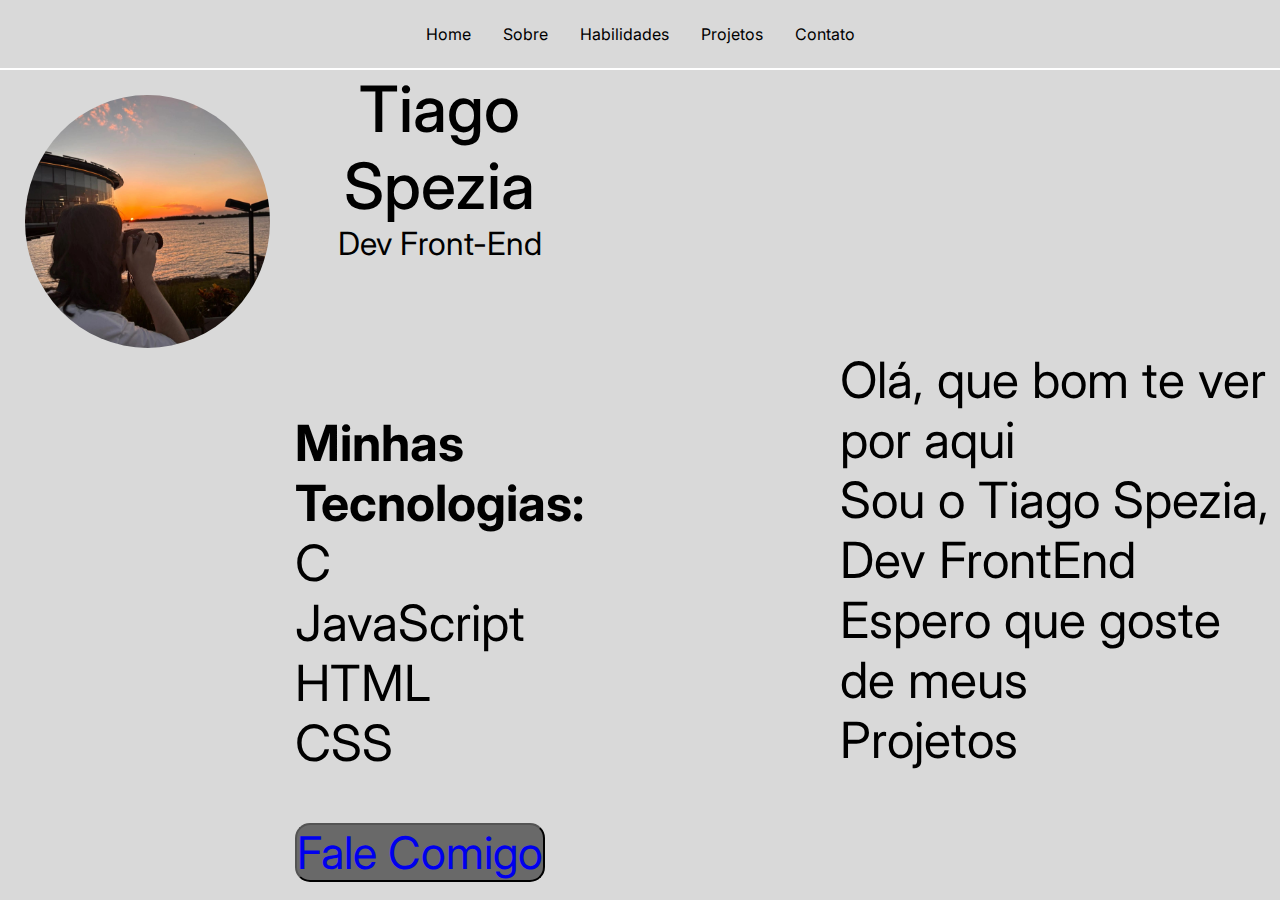
==== index.html @ 5529283a "atualização da pagina home" ====
<!DOCTYPE html>
<html lang="en">
<head>
    <link rel="stylesheet" href="style(home).css">
    <meta charset="UTF-8">
    <meta name="viewport" content="width=device-width, initial-scale=1.0">
    <title>Document</title>
</head>
<body>
   <header class="cabecalho">
    <nav class="menu-nav">
            <a class="menu" href="home.html">Home</a>
            <a class="menu" href="">Sobre</a>
            <a class="menu" href="">Habilidades</a>
            <a class="menu" href="">Projetos</a>
            <a class="menu" href="">Contato</a>
            </nav>
   </header>

   <main>
    <section class="foto1">
            <img src="/img/84192d89-9fe9-4716-9865-514cab06509e.jpeg" alt="">
    </section>
<section class="texto-foto">
    <h4 class="texto-foto1">Tiago Spezia</h4>
<p class="texto-foto2">Dev Front-End</p>
<div class="minhas-tecnogias">
    <h4>Minhas Tecnologias:</h4>
    <ul>
    <ol>C</ol>
    <ol>JavaScript</ol>
    <ol>HTML</ol>
    <ol>CSS</ol>
    </ul>
<button class="botao"><a href="mailto:speziatiago1@gmail.com">Fale Comigo</a></button>    
</div>

</section>

<section class="texto-principal">
    <p>Olá, que bom te ver por aqui<br>Sou o Tiago Spezia, Dev FrontEnd<br>Espero que goste de meus<br>Projetos</p>
        </section>
   </main> 
</body>
</html>
---- style(home).css ----
@import url('https://fonts.googleapis.com/css2?family=Inter:ital,opsz,wght@0,14..32,100..900;1,14..32,100..900&display=swap');
  

* {
    margin: 0;
    padding: 0;
    text-decoration: none;
}

body {
    background-color: #D9D9D9;
}

.cabecalho {
    display: flex;
    flex-direction: row;
    justify-content: center;
    padding: 24px;
    border-bottom: 0.4px solid #FFFFFF;
    
}

.menu-nav {
    font-family: "Inter", sans-serif;
    display: flex;
    gap: 32px;
}

.menu {
    color: black;

}

main {
    display: flex;
    flex-direction: row;
    align-items:start;
    border-top: 0.4px solid #FFFFFF;

}

img {
    height: 253px;
    width: 245px;
    border-radius: 50%;
    margin: 25px;
}

.texto-foto1{
    display: flex;
    font-family: "Inter", sans-serif;
    font-size: 64px;
    font-weight: 500;
    text-align: center;
    justify-content: center;

}

.texto-foto2 {
    display: flex;
    font-family: "Inter", sans-serif;
    font-size: 32px;
    text-align: center;
    justify-content: center;
    align-items: center;

}


.texto-principal {
    display: flex;
    justify-content:  left;
    font-family: "Inter", sans-serif;
    font-size: 50px;
    margin-left: 20%;
    margin-top: 280px;

}

.foto1 {
    display: flex;
    align-items: center;
}

.minhas-tecnogias {
    font-family: "Inter", sans-serif;
    font-size: 50px;
margin-top: 150px;}

.texto-foto {
    display: flex;
    flex-direction: column;
    align-items: center;
    justify-content: center;
}

.botao {
text-align: center;
margin-top: 50px;
font-size: 45px;
border-radius: 15px;
font-family: "Inter", sans-serif;
color: black;
background-color: dimgray;
}
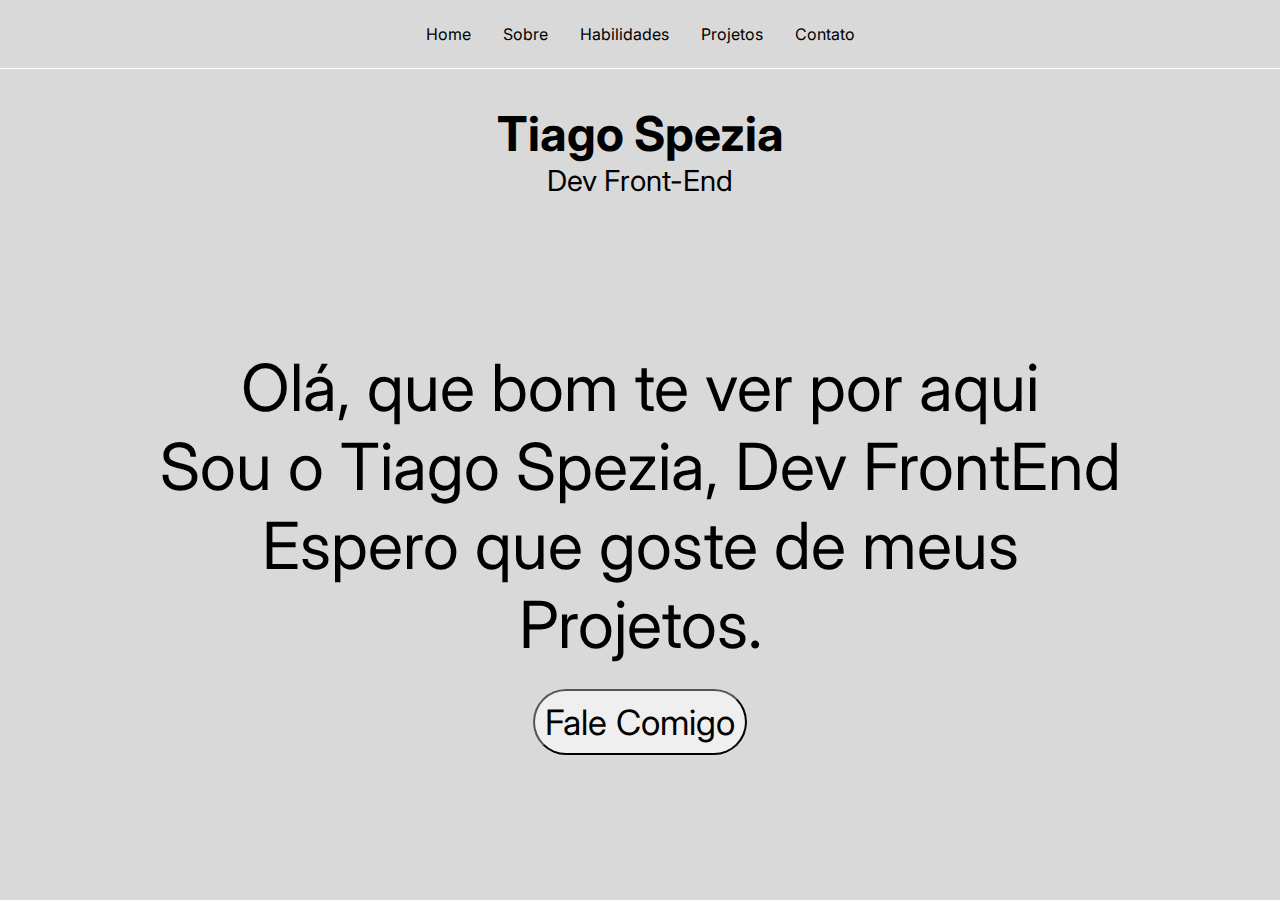
==== commit 31a0558f: "Add files via upload" ====
--- a/index.html
+++ b/index.html
@@ -1,45 +1,33 @@
 <!DOCTYPE html>
-<html lang="en">
+<html lang="pt-br">
 <head>
     <link rel="stylesheet" href="style(home).css">
     <meta charset="UTF-8">
     <meta name="viewport" content="width=device-width, initial-scale=1.0">
-    <title>Document</title>
+    <title>Home</title>
 </head>
 <body>
    <header class="cabecalho">
     <nav class="menu-nav">
-            <a class="menu" href="home.html">Home</a>
-            <a class="menu" href="">Sobre</a>
-            <a class="menu" href="">Habilidades</a>
-            <a class="menu" href="">Projetos</a>
-            <a class="menu" href="">Contato</a>
+            <a class="menu" href="index.html">Home</a>
+            <a class="menu" href="sobre.html">Sobre</a>
+            <a class="menu" href="tecnologias.html">Habilidades</a>
+            <a class="menu" href="projetos.html">Projetos</a>
+            <a class="menu" href="contato.html">Contato</a>
             </nav>
    </header>
-
-   <main>
-    <section class="foto1">
-            <img src="/img/84192d89-9fe9-4716-9865-514cab06509e.jpeg" alt="">
-    </section>
-<section class="texto-foto">
-    <h4 class="texto-foto1">Tiago Spezia</h4>
-<p class="texto-foto2">Dev Front-End</p>
-<div class="minhas-tecnogias">
-    <h4>Minhas Tecnologias:</h4>
-    <ul>
-    <ol>C</ol>
-    <ol>JavaScript</ol>
-    <ol>HTML</ol>
-    <ol>CSS</ol>
-    </ul>
-<button class="botao"><a href="mailto:speziatiago1@gmail.com">Fale Comigo</a></button>    
-</div>
-
+   <main class="main">
+<section class="titulo">
+    <h4 class="titulo">Tiago Spezia</h4>
+<p class="subtitulo">Dev Front-End</p>
 </section>
-
+</section>
 <section class="texto-principal">
-    <p>Olá, que bom te ver por aqui<br>Sou o Tiago Spezia, Dev FrontEnd<br>Espero que goste de meus<br>Projetos</p>
+    <p>Olá, que bom te ver por aqui<br>Sou o Tiago Spezia, Dev FrontEnd<br>Espero que goste de meus<br>Projetos.</p>
         </section>
+        <div class="botao">
+            <button class="botao-principal"><a class="botao-texto" href="mailto:speziatiago1@gmail.com">Fale Comigo</a></button>
+            </div>
    </main> 
 </body>
 </html>--- a/style(home).css
+++ b/style(home).css
@@ -31,75 +31,48 @@
 
 }
 
-main {
-    display: flex;
-    flex-direction: row;
-    align-items:start;
-    border-top: 0.4px solid #FFFFFF;
-
+.main {
+    padding: 35px;
 }
 
-img {
-    height: 253px;
-    width: 245px;
-    border-radius: 50%;
-    margin: 25px;
+.titulo {
+    font-family: "Inter", sans-serif;
+    display: flex;
+    flex-direction: column;
+    text-align: center;
+    font-size: 48px;
 }
 
-.texto-foto1{
+.subtitulo {
+    font-size: 29px;
+}
+
+.texto-principal {
     display: flex;
-    font-family: "Inter", sans-serif;
-    font-size: 64px;
-    font-weight: 500;
     text-align: center;
     justify-content: center;
-
+    font-family: "Inter", sans-serif;
+    font-size: 65px;
+    margin-top: 150px;
 }
 
-.texto-foto2 {
+.botao-principal {  
     display: flex;
-    font-family: "Inter", sans-serif;
-    font-size: 32px;
-    text-align: center;
     justify-content: center;
     align-items: center;
+    margin: 25px auto;
+    font-size: 35px;
+    padding: 10px;
+    font-family: "Inter", sans-serif;
+    border-radius: 40px;
+    width: fit-content;
+}
 
+.botao-texto {
+    font-size: 35px;
+    font-family: "Inter", sans-serif;
+    color: black;
 }
 
 
-.texto-principal {
-    display: flex;
-    justify-content:  left;
-    font-family: "Inter", sans-serif;
-    font-size: 50px;
-    margin-left: 20%;
-    margin-top: 280px;
 
-}
-
-.foto1 {
-    display: flex;
-    align-items: center;
-}
-
-.minhas-tecnogias {
-    font-family: "Inter", sans-serif;
-    font-size: 50px;
-margin-top: 150px;}
-
-.texto-foto {
-    display: flex;
-    flex-direction: column;
-    align-items: center;
-    justify-content: center;
-}
-
-.botao {
-text-align: center;
-margin-top: 50px;
-font-size: 45px;
-border-radius: 15px;
-font-family: "Inter", sans-serif;
-color: black;
-background-color: dimgray;
-}
